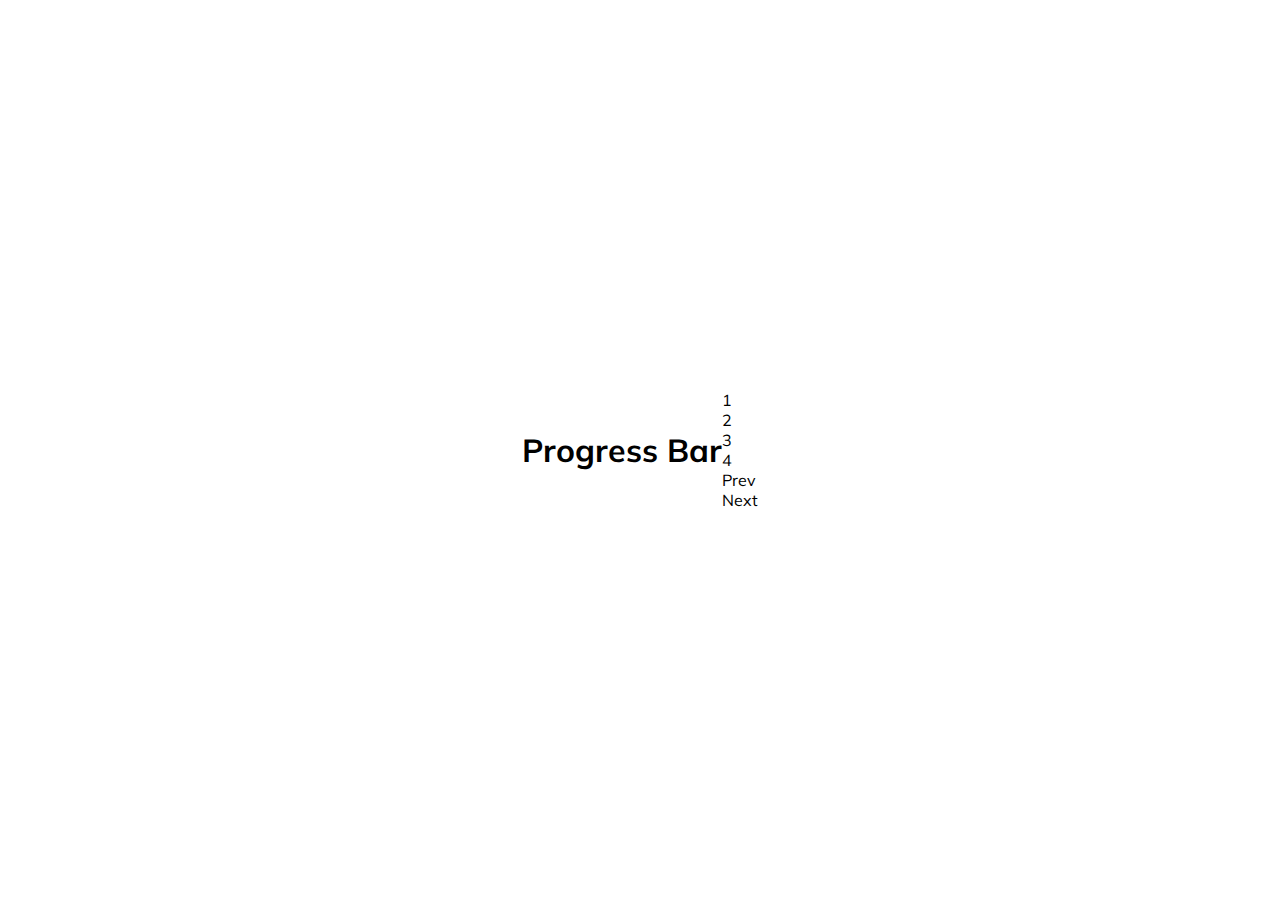
==== progress-bar/index.html @ c04a9afc "added styles to progress bar" ====
<!DOCTYPE html>
<html lang="en">
<head>
    <meta charset="UTF-8">
    <meta name="viewport"
    content="width=device-width, initial-scale=1.0">
    <link rel="stylesheet" href="https://cdnjs.cloudflare.com/ajax/libs/font-awesome/5.15.3/css/all.min.css" integrity="sha512-iBBXm8fW90+nuLcSKlbmrPcLa0OT92xO1BIsZ+ywDWZCvqsWgccV3gFoRBv0z+8dLJgyAHIhR35VZc2oM/gI1w==" crossorigin="anonymous" referrerpolicy="no-referrer" />
    <link rel="stylesheet" href="style.css">
    <title>Progress Bar</title>
</head>
<body>
    <h1>Progress Bar</h1>
    <div class="container">
        <div class="progress-container">
            <div class="circle active">1</div>
            <div class="circle">2</div>
            <div class="circle">3</div>
            <div class="circle">4</div>
        </div>
        <div class="btn" id="prev" disabled>Prev</div>
        <div class="btn" id="next">Next</div>
    </div>
    <script src="script.js"></script>
</body>
</html>
---- progress-bar/style.css ----
@import url('https://fonts.googleapis.com/css2?family=Muli&display=swap');

* {
  box-sizing: border-box;
}

body {
  font-family: 'Muli', sans-serif;
  display: flex;
  justify-content: center;
  align-items: center;
  height: 100vh;
  overflow: hidden;
  margin: 0;
}
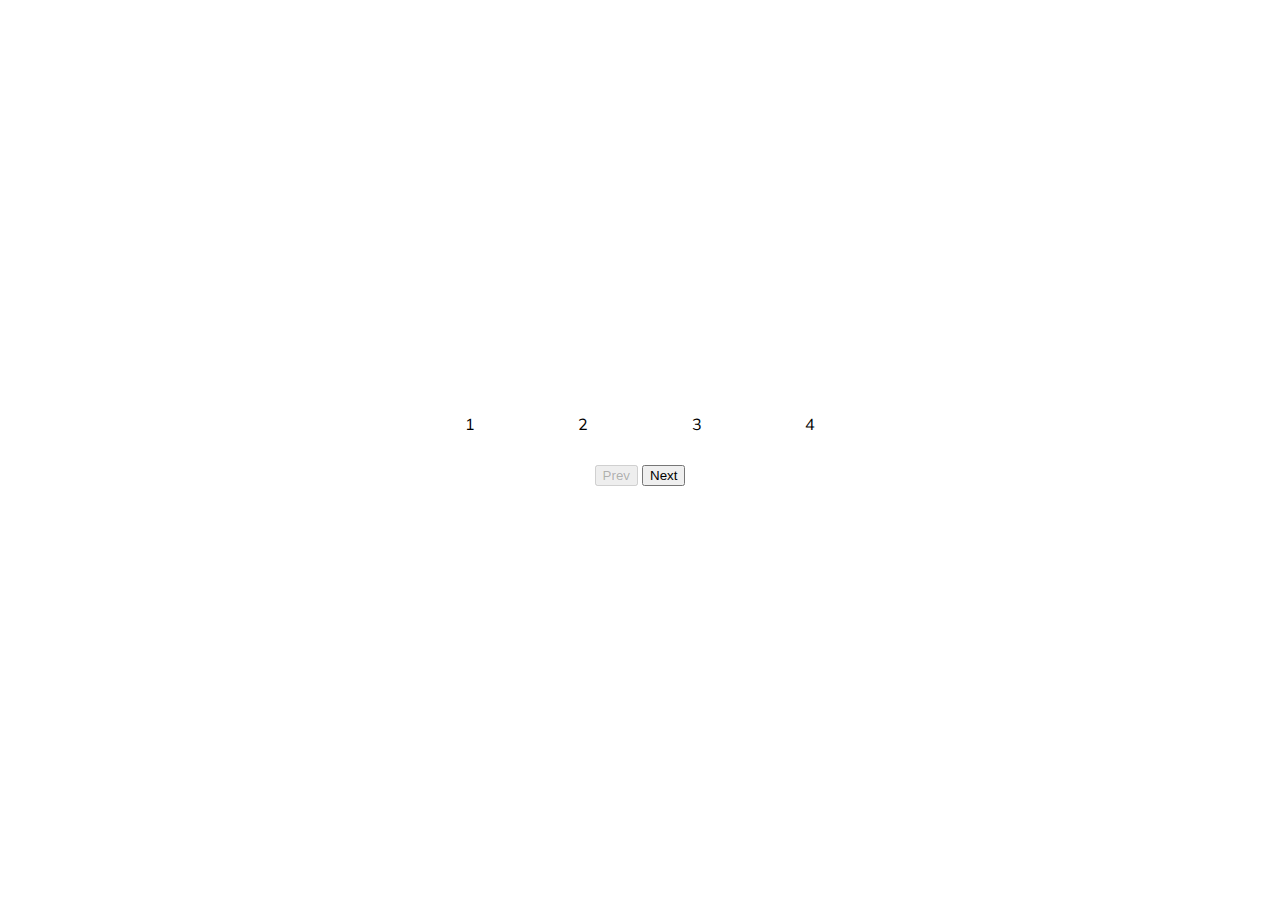
==== commit 1504af9b: "added some styles" ====
--- a/progress-bar/index.html
+++ b/progress-bar/index.html
@@ -9,16 +9,16 @@
     <title>Progress Bar</title>
 </head>
 <body>
-    <h1>Progress Bar</h1>
     <div class="container">
         <div class="progress-container">
+            <div class="progress" id="progress"></div>
             <div class="circle active">1</div>
             <div class="circle">2</div>
             <div class="circle">3</div>
             <div class="circle">4</div>
         </div>
-        <div class="btn" id="prev" disabled>Prev</div>
-        <div class="btn" id="next">Next</div>
+        <button class="btn" id="prev" disabled>Prev</button>
+        <button class="btn" id="next">Next</button>
     </div>
     <script src="script.js"></script>
 </body>
--- a/progress-bar/style.css
+++ b/progress-bar/style.css
@@ -5,6 +5,7 @@
 }
 
 body {
+  background-color: f6f7fb;
   font-family: 'Muli', sans-serif;
   display: flex;
   justify-content: center;
@@ -14,3 +15,27 @@
   margin: 0;
 }
 
+.container {
+  text-align: center;
+}
+
+.progress-container {
+  display: flex;
+  justify-content: space-between;
+  position: relative;
+  margin-bottom: 30px;
+  max-width: 100%;
+  width: 350px;
+}
+
+.progress {
+  background-color: #3498db;
+  position: absolute;
+  top: 50%;
+  left: 0;
+  height: 4px;
+  width: 0%;
+  
+}
+
+
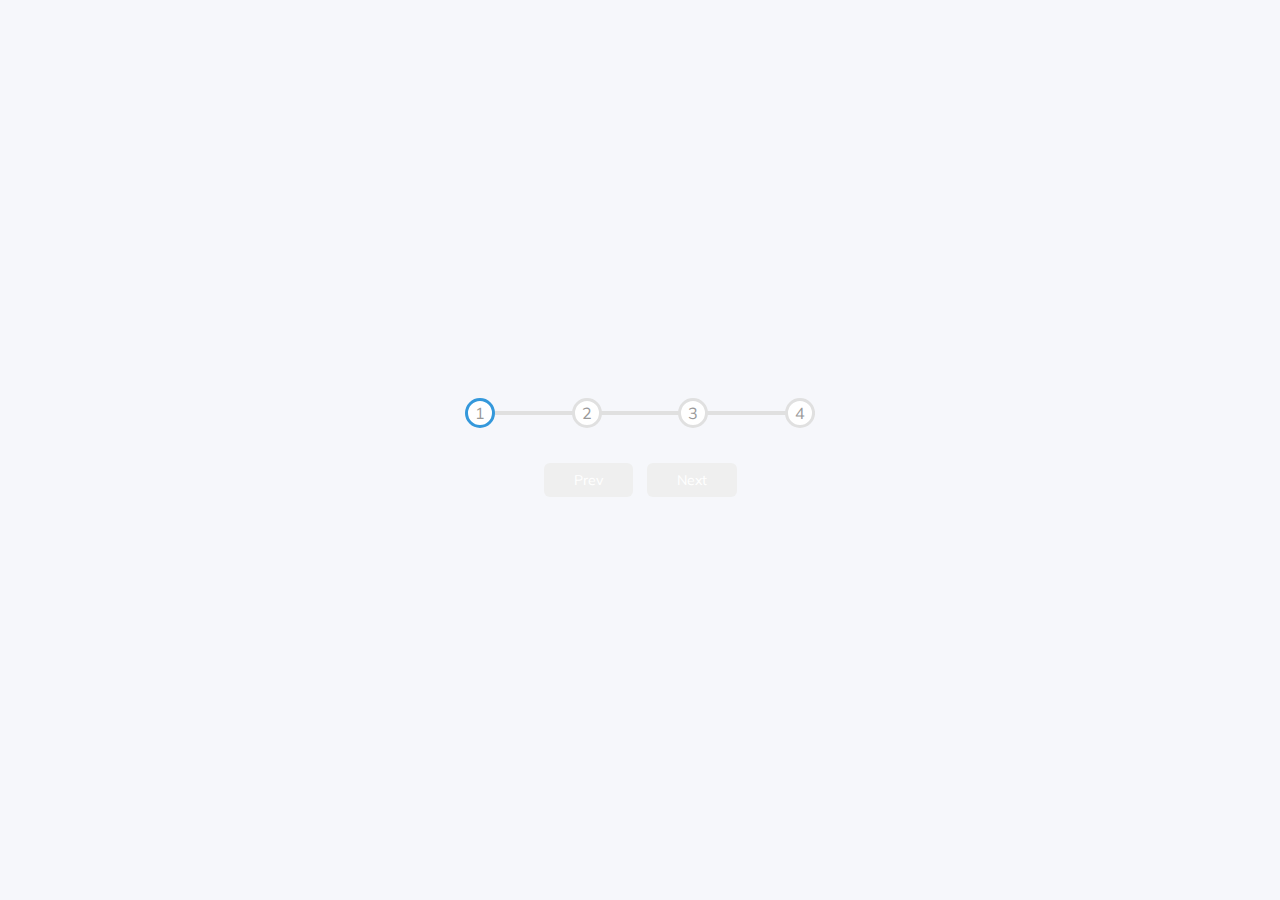
==== commit 959268ac: "add js logic" ====
--- a/progress-bar/index.html
+++ b/progress-bar/index.html
@@ -17,7 +17,7 @@
             <div class="circle">3</div>
             <div class="circle">4</div>
         </div>
-        <button class="btn" id="prev" disabled>Prev</button>
+        <button class="btn" id="prev">Prev</button>
         <button class="btn" id="next">Next</button>
     </div>
     <script src="script.js"></script>
--- a/progress-bar/style.css
+++ b/progress-bar/style.css
@@ -1,11 +1,16 @@
 @import url('https://fonts.googleapis.com/css2?family=Muli&display=swap');
+
+:root {
+  --line-border-fill: #3498db;
+  --line-border-empty: #e0e0e0
+}
 
 * {
   box-sizing: border-box;
 }
 
 body {
-  background-color: f6f7fb;
+  background-color: #f6f7fb;
   font-family: 'Muli', sans-serif;
   display: flex;
   justify-content: center;
@@ -28,14 +33,70 @@
   width: 350px;
 }
 
+.progress-container::before {
+  content: '';
+  background-color: var(--line-border-empty);
+  position: absolute;
+  top: 50%;
+  left: 0;
+  transform: translateY(-50%);
+  height: 4px;
+  width: 100%;
+  z-index: -1;
+  transition: .4s ease;
+}
+
+
 .progress {
   background-color: #3498db;
   position: absolute;
   top: 50%;
   left: 0;
+  transform: translateY(-50%);
   height: 4px;
   width: 0%;
-  
+  z-index: -1;
+  transition: .4s ease;
 }
 
+.circle {
+  background-color: #fff;
+  color: #999;
+  border-radius: 50%;
+  height: 30px;
+  width: 30px;
+  display: flex;
+  align-items: center;
+  justify-content: center;
+  border: 3px solid var(--line-border-empty);
+  transition: .4s ease;
+}
 
+.circle.active {
+  border-color: var(--line-border-fill);
+}
+
+.btn {
+  border-color: var(--line-border-fill);
+  color: #fff;
+  border: 0;
+  border-radius: 6px;
+  cursor: pointer;
+  font-family: inherit;
+  padding: 8px 30px;
+  margin: 5px;
+  font-size: 14px;
+}
+
+.btn:active {
+ transform: scale(0.98)
+}
+
+.btn:focus {
+  outline: 0;
+}
+
+.btn:disabled {
+  background-color: var(--line-border-empty);
+  cursor: not-allowed;
+}